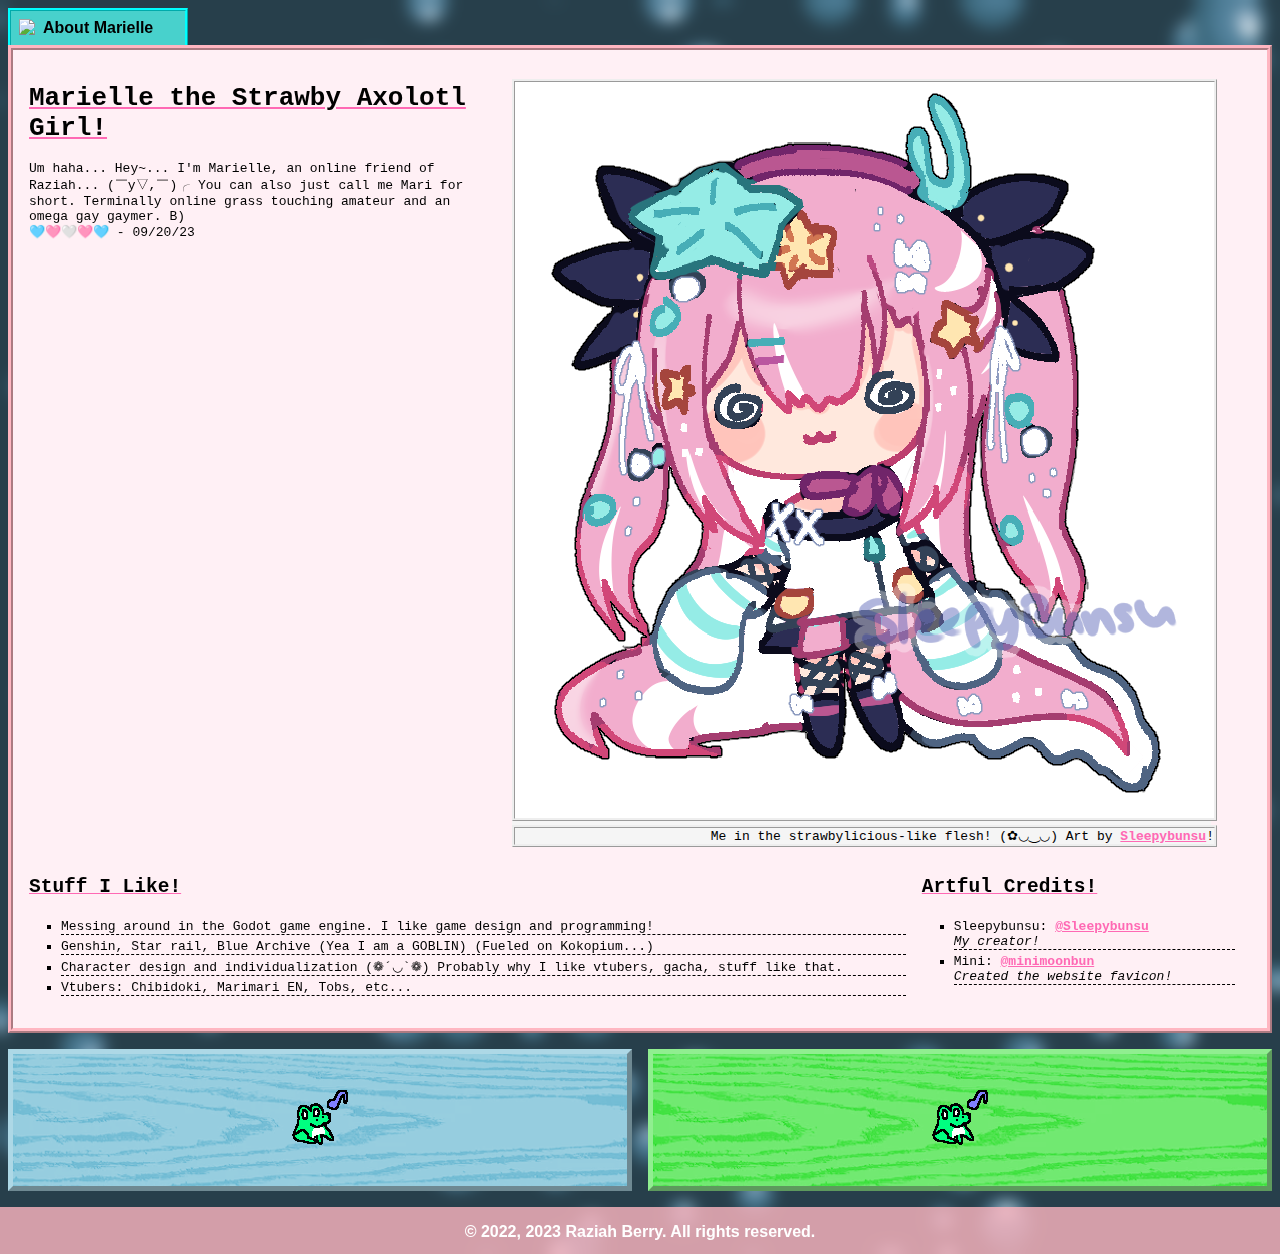
==== marielle.html @ 5fb4c193 "blooification + marielle page added (#19)" ====
<!DOCTYPE html>
<html lang="en-US">
<!-- thank you <3 -->

<head>
    <title>marielle's coral garden</title>
    <meta charset="UTF-8">
    <meta name="description" content="an about me page for marielle, the strawberry flavored gamer axolotl girl B)">
    <meta name="keywords" content="raspby, raspbyberry, raziah, berry, marielle, axolotl, strawby, strawberry">
    <meta name="author" content="raspby">
    <meta name="viewport" content="width=device-width, initial-scale=1.0">
    <link rel="icon" type="image/x-icon" href="favicon.ico?">
    <link rel="stylesheet" type="text/css" href="styles/marielle.css">
</head>

<body>
    <div>
        <div id="centercontainer">
            <div id="titlebar">
                <img src="favicon.ico" alt="blue raspberry logo" width="16" height="16">
                About Marielle
            </div>
            <div id="window">
                
                <div id="floatdesc">
                    <figure>
                        <img src="images/Strawberry Axolotl watermarked.png" alt="marielle in the axolotl-like flesh"
                            width="693" height="730">
                        <figcaption>Me in the strawbylicious-like flesh! (✿◡‿◡) Art by <a
                                href="https://twitter.com/Sleepybunsu">Sleepybunsu</a>!</figcaption>
                    </figure>
                    <h1>Marielle the Strawby Axolotl Girl!</h1>
                    <p>
                        Um haha... Hey~... I'm Marielle,
                        an online friend of Raziah... (￣y▽,￣)╭
                        You can also just call me Mari for short.
                        Terminally online grass touching
                        amateur and an omega gay gaymer. B)
                        <br>
                        🩵🩷🤍🩷🩵 - 09/20/23

                    </p>
                </div>
                <div id="flexlists">
                    <div>
                        <h2>Stuff I Like!</h2>
                        <ul>
                            <li>Messing around in the Godot game engine. I like game design and programming!</li>
                            <li>Genshin, Star rail, Blue Archive (Yea I am a GOBLIN) (Fueled on Kokopium...)</li>
                            <li>Character design and individualization (❁´◡`❁) Probably why I like vtubers, gacha, stuff
                                like
                                that.
                            </li>
                            <li>Vtubers: Chibidoki, Marimari EN, Tobs, etc...</li>
                        </ul>
                    </div>
                    <div>
                        <h2>Artful Credits!</h2>
                        <ul>
                            <li>
                                Sleepybunsu: <a href="https://twitter.com/Sleepybunsu">@Sleepybunsu</a>
                                <br>
                                <i>My creator!</i>
                            </li>
                            <li>
                                Mini: <a href="https://twitter.com/minimoonbun">@minimoonbun</a>
                                <br>
                                <i>Created the website favicon!</i>
                            </li>
                        </ul>
                    </div>
                </div>
            </div>
            <div id="flexpages">
                <div id="raspby">
                    <a href="index.html">
                        <img src="images/froggy.png" width="64" height="64">
                    </a>
                </div>
                <div id="slimegirl">
                    <img src="images/froggy.png" width="64" height="64">
                </div>
            </div>
        </div>
    </div>

    <footer>
        <p>© 2022, 2023 Raziah Berry. All rights reserved.</p>
    </footer>

</body>

</html>
---- styles/marielle.css ----
@keyframes slide {
    from { background-position: 0 0; }
    to { background-position: 1920px -1920px; }
}

a {
    color: hotpink;
    font-weight: bolder;
}

a:hover {
    color: midnightblue;
}

body {
    background-color: lightcyan;
    font-family: monospace;
    margin: 0;
    display: flex;
    flex-direction: column;
    min-height: 100vh;
    background-image: url(../images/seamless-pattern-bubbles-on-dark-teal-background-abstract-texture-of-soap-for-any-purpose-vector.jpg);
    background-repeat: repeat;
    animation-name: slide;
    animation-duration: 10s;
    animation-timing-function: linear;
    animation-iteration-count: infinite;
    backdrop-filter: blur(8px);
}

figure {
    float: right;
    background-color: whitesmoke;
}

figure > img {
    border: ridge;
    width: 100%;
    height: auto;
    image-rendering: pixelated;
}

figcaption {
    background-color: whitesmoke;
    border: ridge;
    text-align: right;
    width: 100%;
}

footer {
    background-color: rgba(255, 182, 193, 0.8);
    color: white;
    margin-top: auto;
    width: 100%;
    font-family: sans-serif;
    font-weight: bold;
    text-align: center;
}

h1, h2 {
    text-decoration: underline;
    text-decoration-color: hotpink;
}

ul {
    margin: 16px;
    padding-left: 16px;
}

li {
    list-style: square;
    border-bottom: dashed thin;
    padding-top: 4px;
}


#centercontainer {
    margin: auto;
    max-width: 1440px;
}

#floatdesc {
    display: table;
    clear: both;
    width: 100%;
}

#flexlists {
    display: flex;
    flex-wrap: wrap;
}

#flexlists > div {
    flex-grow: 1;
}

#flexpages {
    display: flex;
    flex-wrap: wrap;
    margin-bottom: 8px;
}

#flexpages > div {
    background-image: url(../images/wood.webp);
    background-position: center;
    background-size: cover;
    background-repeat: no-repeat;
    background-blend-mode: color-burn;
    flex-grow: 1;
    margin: 8px;
    text-align: center;
    padding: 32px;
}

#raspby {
    background-color: lightblue;
    border: outset thick lightblue;
}

#slimegirl {
    background-color: lightgreen;
    border: outset thick lightgreen;
}

#titlebar {
    background-color: mediumturquoise;
    border: ridge aqua;
    border-bottom: none;
    margin: 8px;
    margin-bottom: 0;
    padding: 8px;
    padding-right: 32px;
    font-family: sans-serif;
    font-weight: bold;
    width: max-content;
    display: flex;
    align-items: flex-start;
}

#titlebar > img {
    image-rendering: pixelated;
    padding-right: 8px;
}

#window {
    background-color: rgba(255, 240, 245, 0.8);
    background-color: lavenderblush;
    border: ridge thick lightpink;
    margin: 8px;
    margin-top: 0;
    padding: 16px;
}
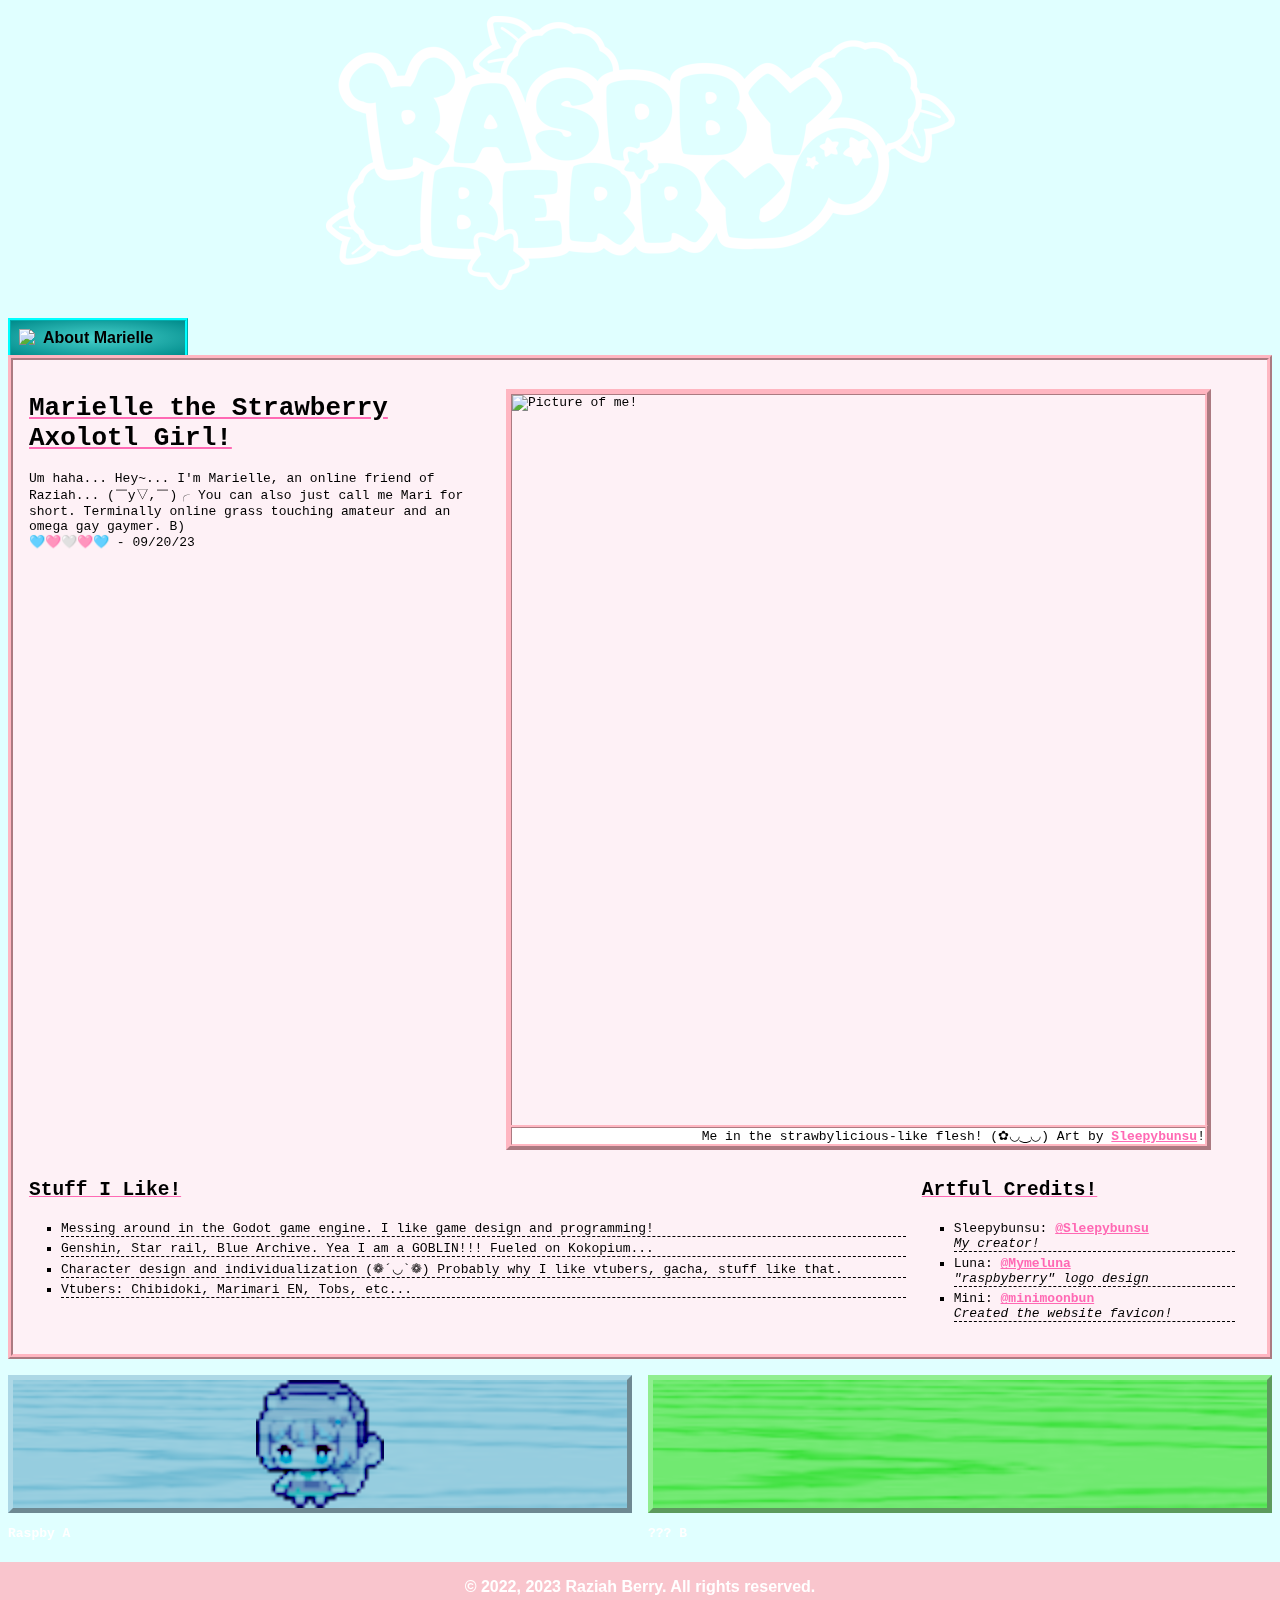
==== commit b9746903: "even more css changes" ====
--- a/marielle.html
+++ b/marielle.html
@@ -1,13 +1,13 @@
 <!DOCTYPE html>
 <html lang="en-US">
-<!-- thank you <3 -->
+<!-- Thank You <3 -->
 
 <head>
-    <title>marielle's coral garden</title>
+    <title>Marielle's Coral Garden</title>
     <meta charset="UTF-8">
-    <meta name="description" content="an about me page for marielle, the strawberry flavored gamer axolotl girl B)">
+    <meta name="description" content="An about me page for Marielle o((>ω< ))o The strawberry flavored gamer axolotl girl! B)">
     <meta name="keywords" content="raspby, raspbyberry, raziah, berry, marielle, axolotl, strawby, strawberry">
-    <meta name="author" content="raspby">
+    <meta name="author" content="Marielle">
     <meta name="viewport" content="width=device-width, initial-scale=1.0">
     <link rel="icon" type="image/x-icon" href="favicon.ico?">
     <link rel="stylesheet" type="text/css" href="styles/marielle.css">
@@ -16,6 +16,11 @@
 <body>
     <div>
         <div id="centercontainer">
+            <div id="logocontainer">
+                <a href="index.html">
+                    <img class="imgscale" src="images/logotrans.webp" alt="raspbyberry logo" width="629" height="274">
+                </a>
+            </div>
             <div id="titlebar">
                 <img src="favicon.ico" alt="blue raspberry logo" width="16" height="16">
                 About Marielle
@@ -24,12 +29,12 @@
                 
                 <div id="floatdesc">
                     <figure>
-                        <img src="images/Strawberry Axolotl watermarked.png" alt="marielle in the axolotl-like flesh"
+                        <img class="imgscale" src="images/marielle.png" alt="Picture of me!"
                             width="693" height="730">
                         <figcaption>Me in the strawbylicious-like flesh! (✿◡‿◡) Art by <a
                                 href="https://twitter.com/Sleepybunsu">Sleepybunsu</a>!</figcaption>
                     </figure>
-                    <h1>Marielle the Strawby Axolotl Girl!</h1>
+                    <h1>Marielle the Strawberry Axolotl Girl!</h1>
                     <p>
                         Um haha... Hey~... I'm Marielle,
                         an online friend of Raziah... (￣y▽,￣)╭
@@ -46,7 +51,7 @@
                         <h2>Stuff I Like!</h2>
                         <ul>
                             <li>Messing around in the Godot game engine. I like game design and programming!</li>
-                            <li>Genshin, Star rail, Blue Archive (Yea I am a GOBLIN) (Fueled on Kokopium...)</li>
+                            <li>Genshin, Star rail, Blue Archive. Yea I am a GOBLIN!!! Fueled on Kokopium...</li>
                             <li>Character design and individualization (❁´◡`❁) Probably why I like vtubers, gacha, stuff
                                 like
                                 that.
@@ -63,6 +68,11 @@
                                 <i>My creator!</i>
                             </li>
                             <li>
+                                Luna: <a href="https://twitter.com/Mymeluna">@Mymeluna</a>
+                                <br>
+                                <i>"raspbyberry" logo design</i>
+                            </li>
+                            <li>
                                 Mini: <a href="https://twitter.com/minimoonbun">@minimoonbun</a>
                                 <br>
                                 <i>Created the website favicon!</i>
@@ -71,14 +81,16 @@
                     </div>
                 </div>
             </div>
-            <div id="flexpages">
-                <div id="raspby">
+            <div id="flexpanels">
+                <div class="panel">
                     <a href="index.html">
-                        <img src="images/froggy.png" width="64" height="64">
+                        <div id="raspby"></div>
                     </a>
+                    <p>Raspby A</p>
                 </div>
-                <div id="slimegirl">
-                    <img src="images/froggy.png" width="64" height="64">
+                <div class="panel">
+                    <div id="slimegirl"></div>
+                    <p>??? B</p>
                 </div>
             </div>
         </div>
--- a/styles/marielle.css
+++ b/styles/marielle.css
@@ -1,6 +1,6 @@
 @keyframes slide {
     from { background-position: 0 0; }
-    to { background-position: 1920px -1920px; }
+    to { background-position: 0px -1920px; }
 }
 
 a {
@@ -19,32 +19,30 @@
     display: flex;
     flex-direction: column;
     min-height: 100vh;
-    background-image: url(../images/seamless-pattern-bubbles-on-dark-teal-background-abstract-texture-of-soap-for-any-purpose-vector.jpg);
+    background-image: url(../images/bubbles.jpg);
     background-repeat: repeat;
     animation-name: slide;
     animation-duration: 10s;
     animation-timing-function: linear;
     animation-iteration-count: infinite;
-    backdrop-filter: blur(8px);
+    backdrop-filter: blur(6px);
 }
 
 figure {
     float: right;
-    background-color: whitesmoke;
+    border: outset lightpink;
 }
 
 figure > img {
-    border: ridge;
-    width: 100%;
-    height: auto;
-    image-rendering: pixelated;
+    border: ridge lightpink;
+    border-bottom: none;
+    display: block;
 }
 
 figcaption {
-    background-color: whitesmoke;
-    border: ridge;
+    background-color: white;
+    border: ridge lightpink;
     text-align: right;
-    width: 100%;
 }
 
 footer {
@@ -94,37 +92,61 @@
     flex-grow: 1;
 }
 
-#flexpages {
+#flexpanels {
     display: flex;
     flex-wrap: wrap;
-    margin-bottom: 8px;
 }
 
-#flexpages > div {
-    background-image: url(../images/wood.webp);
-    background-position: center;
-    background-size: cover;
-    background-repeat: no-repeat;
-    background-blend-mode: color-burn;
-    flex-grow: 1;
-    margin: 8px;
+#logocontainer {
+    padding: 16px;
     text-align: center;
-    padding: 32px;
+}
+
+.imgscale {
+    max-width: 100%;
+    height: auto;
 }
 
 #raspby {
+    background-image: url(../images/static.png), url(../images/wood.jpg);
+    background-position: center;
+    background-size: contain, 100% 100%;
+    background-repeat: no-repeat;
+    background-blend-mode: color-burn;
     background-color: lightblue;
     border: outset thick lightblue;
+    padding: 64px;
+}
+
+#raspby:hover {
+    background-image: url(../images/blinking.gif), url(../images/wood.jpg);
+    background-blend-mode: normal, color-burn;
 }
 
 #slimegirl {
+    background-image: url(../images/wood.jpg);
+    background-position: center;
+    background-size: 100% 100%;
+    background-repeat: no-repeat;
+    background-blend-mode: color-burn;
     background-color: lightgreen;
     border: outset thick lightgreen;
+    padding: 64px;
+}
+
+.panel {
+    flex-grow: 1;
+    margin: 8px;
+}
+
+.panel > p {
+    color: white;
+    font-weight: bold;
 }
 
 #titlebar {
-    background-color: mediumturquoise;
-    border: ridge aqua;
+    background: radial-gradient(mediumturquoise, darkcyan);
+    border: ridge cyan;
     border-bottom: none;
     margin: 8px;
     margin-bottom: 0;
@@ -143,8 +165,7 @@
 }
 
 #window {
-    background-color: rgba(255, 240, 245, 0.8);
-    background-color: lavenderblush;
+    background-color: rgba(255, 240, 245, 0.95);
     border: ridge thick lightpink;
     margin: 8px;
     margin-top: 0;
